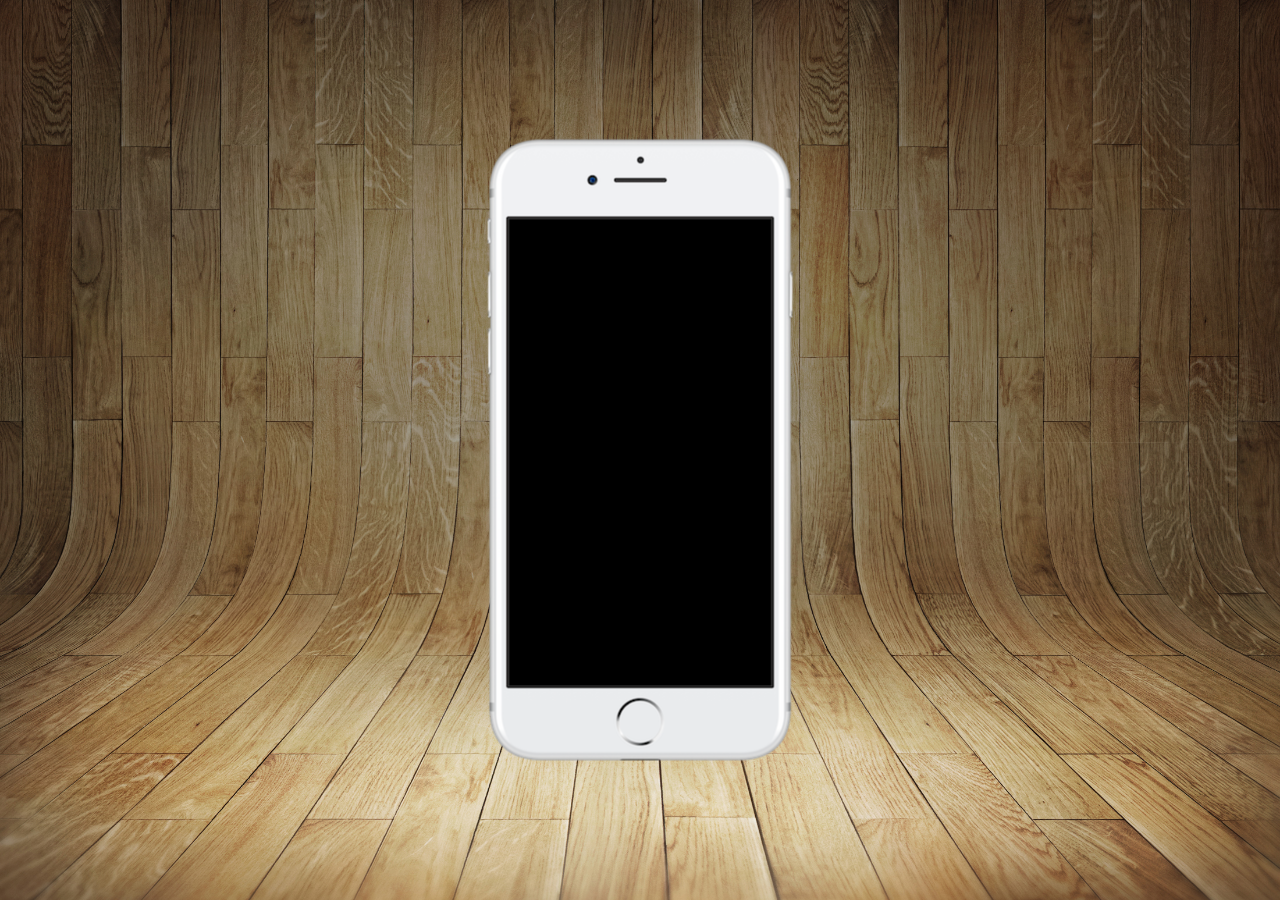
==== index.html @ 14033b6d "inicio do projeto" ====
<!DOCTYPE html>
<html lang="pt-br">
<head>
    <meta charset="UTF-8">
    <meta name="viewport" content="width=device-width, initial-scale=1.0">
    <title>projeto Redes Sociais</title>
    <link rel="stylesheet" href="estudos/style.css">
    <link rel="shortcut icon" href="favicon.ico" type="image/x-icon">

</head>
<body>
    <main>
        <section id="telefone">

        </section>
        <section id="redes-sociais">

        </section>
    </main>
</body>
</html>
---- estudos/style.css ----
@charset "UTF-8";

* {
    margin: 0px;
    padding: 0px;
    font-family: Arial, Helvetica, sans-serif;
}

html, body {
    height: 100vh;
    width: 100vw;
    background-color: black;
}

body {
    background: url('../imagens/fundo-madeira.jpg')no-repeat;
    background-size: cover;
    background-attachment: fixed;
}

main {
    height: 100vh;
    position: relative;
   
}

section#telefone {
    position: absolute;
    top: 50%;
    left: 50%;
    transform: translate(-50%, -50%);

    height: 627px;
    width: 311px;
    background-color: blue;
    background: url('../imagens/frame-iphone.png')no-repeat;
}
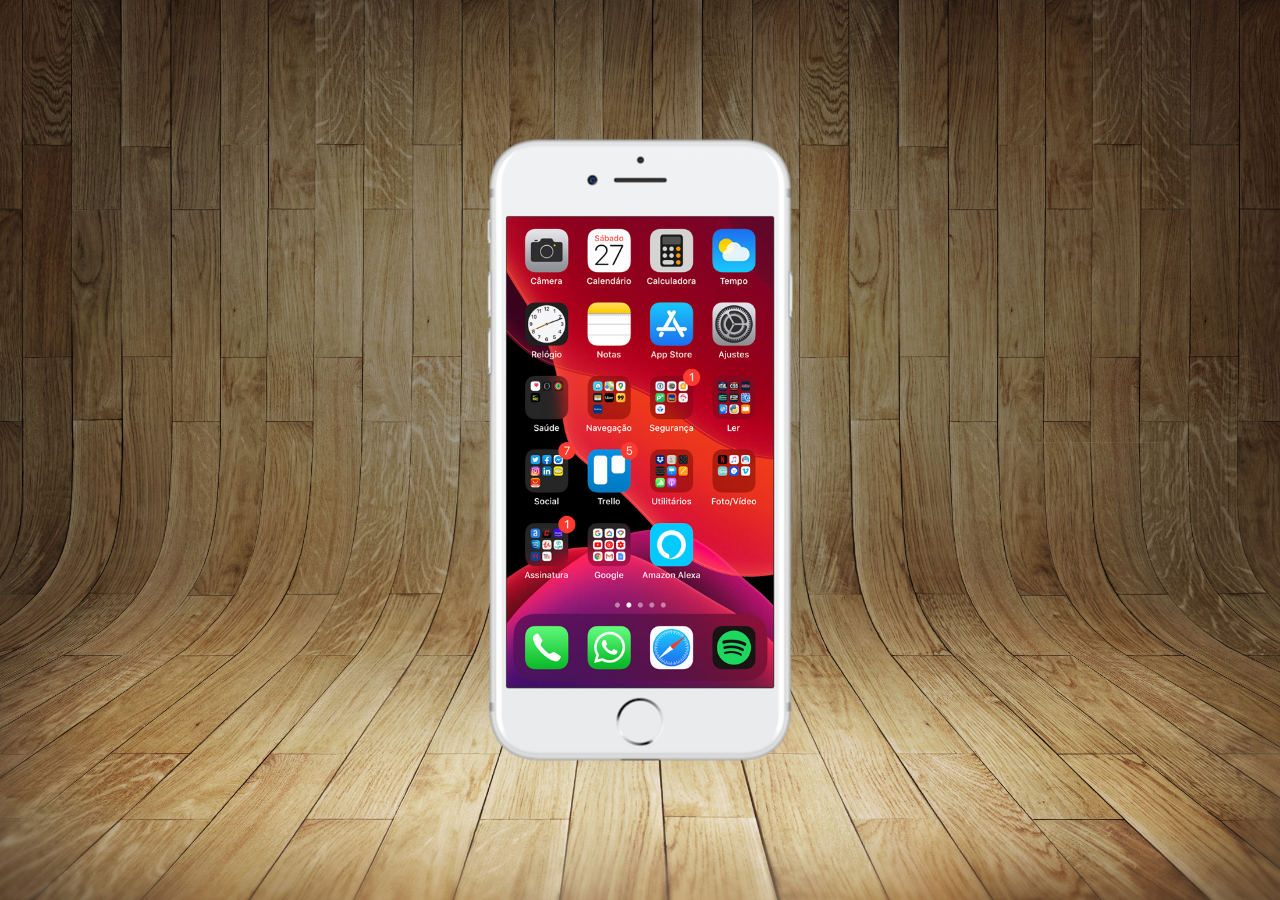
==== commit 040af47b: "pagina home" ====
--- a/index.html
+++ b/index.html
@@ -11,7 +11,7 @@
 <body>
     <main>
         <section id="telefone">
-
+            <iframe src="home.html" name="tela" id="tela" frameborder="0"></iframe>
         </section>
         <section id="redes-sociais">
 
--- a/estudos/style.css
+++ b/estudos/style.css
@@ -34,4 +34,12 @@
     width: 311px;
     background-color: blue;
     background: url('../imagens/frame-iphone.png')no-repeat;
+}
+
+iframe#tela {
+    position: relative;
+    top: 80px;
+    left: 22px;
+    width: 267px;
+    height: 471px;
 }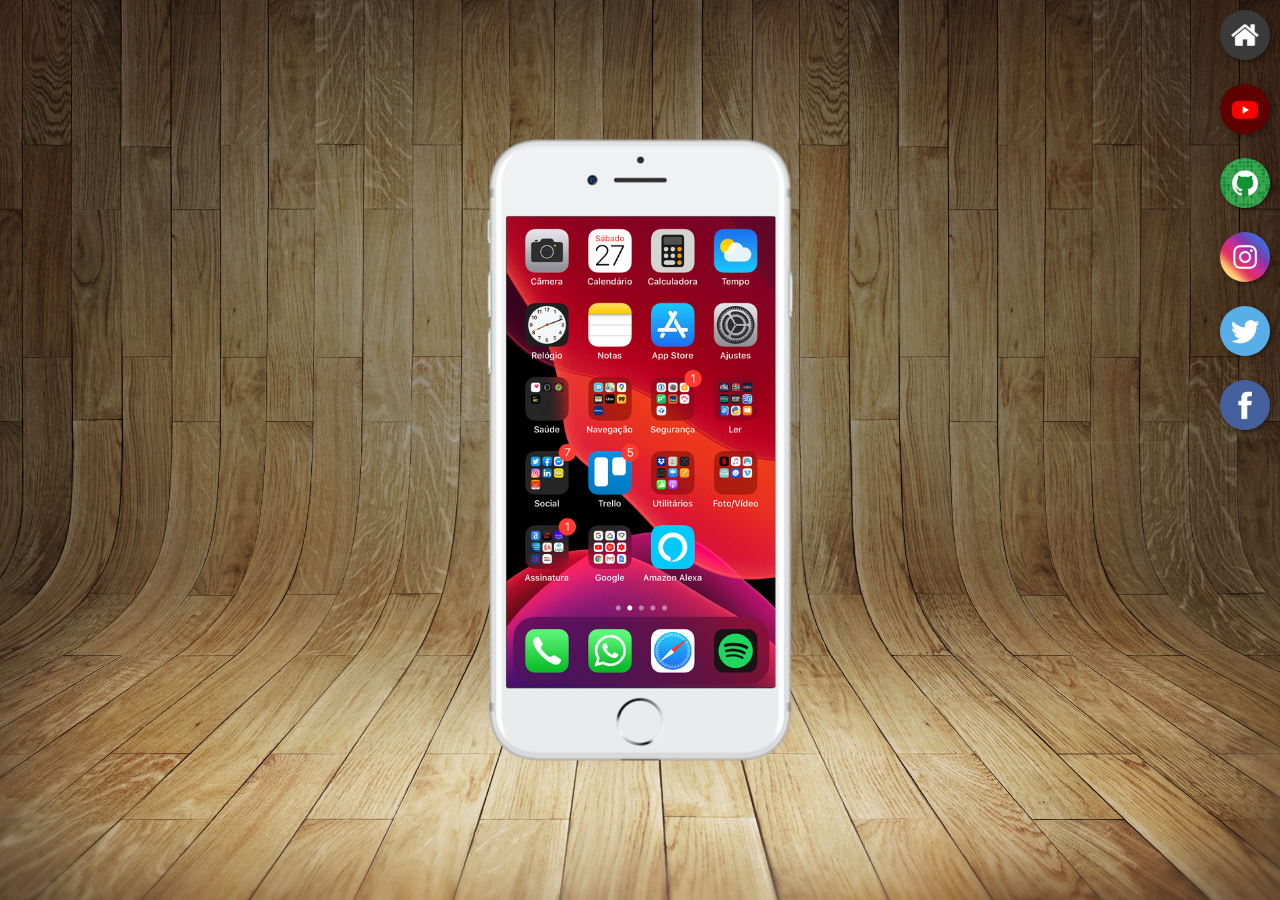
==== commit 6d5b7e5b: "botoes" ====
--- a/index.html
+++ b/index.html
@@ -11,10 +11,17 @@
 <body>
     <main>
         <section id="telefone">
-            <iframe src="home.html" name="tela" id="tela" frameborder="0"></iframe>
+            <iframe src="home.html" name="tela" id="tela" frameborder="0">
+                Seu navegador não é compatível com isso...
+            </iframe>
         </section>
         <section id="redes-sociais">
-
+            <a href="#" target="tela"><img src="imagens/logo-home.jpg" alt="Home"></a> <br>
+            <a href="#" target="tela"><img src="imagens/logo-youtube.jpg" alt="YouTube"></a> <br>
+            <a href="#" target="tela"><img src="imagens/logo-github.jpg" alt="Github"></a> <br>
+            <a href="#" target="tela"><img src="imagens/logo-instagram.jpg" alt="Instagram"></a> <br>
+            <a href="#" target="tela"><img src="imagens/logo-twitter.jpg" alt="Twitter"></a> <br>
+            <a href="#" tabindex="tela"><img src="imagens/logo-facebook.jpg" alt="Facebool"></a>
         </section>
     </main>
 </body>
--- a/estudos/style.css
+++ b/estudos/style.css
@@ -40,6 +40,24 @@
     position: relative;
     top: 80px;
     left: 22px;
-    width: 267px;
+    width: 269px;
     height: 471px;
+}
+
+section#redes-sociais {
+    text-align: right;
+}
+section#redes-sociais img {
+    width: 50px;
+    margin: 10px;
+    border-radius: 50%;
+    box-shadow: 2px 2px 5px rgba(0, 0, 0,0.400 );
+    box-sizing: border-box;
+}
+
+section#redes-sociais img:hover {
+    border: 2px solid white;
+    transform: translate(-3px, -3px);
+    box-shadow: 5px 5px 10px black;
+    transition: transform .4s, border .4s;
 }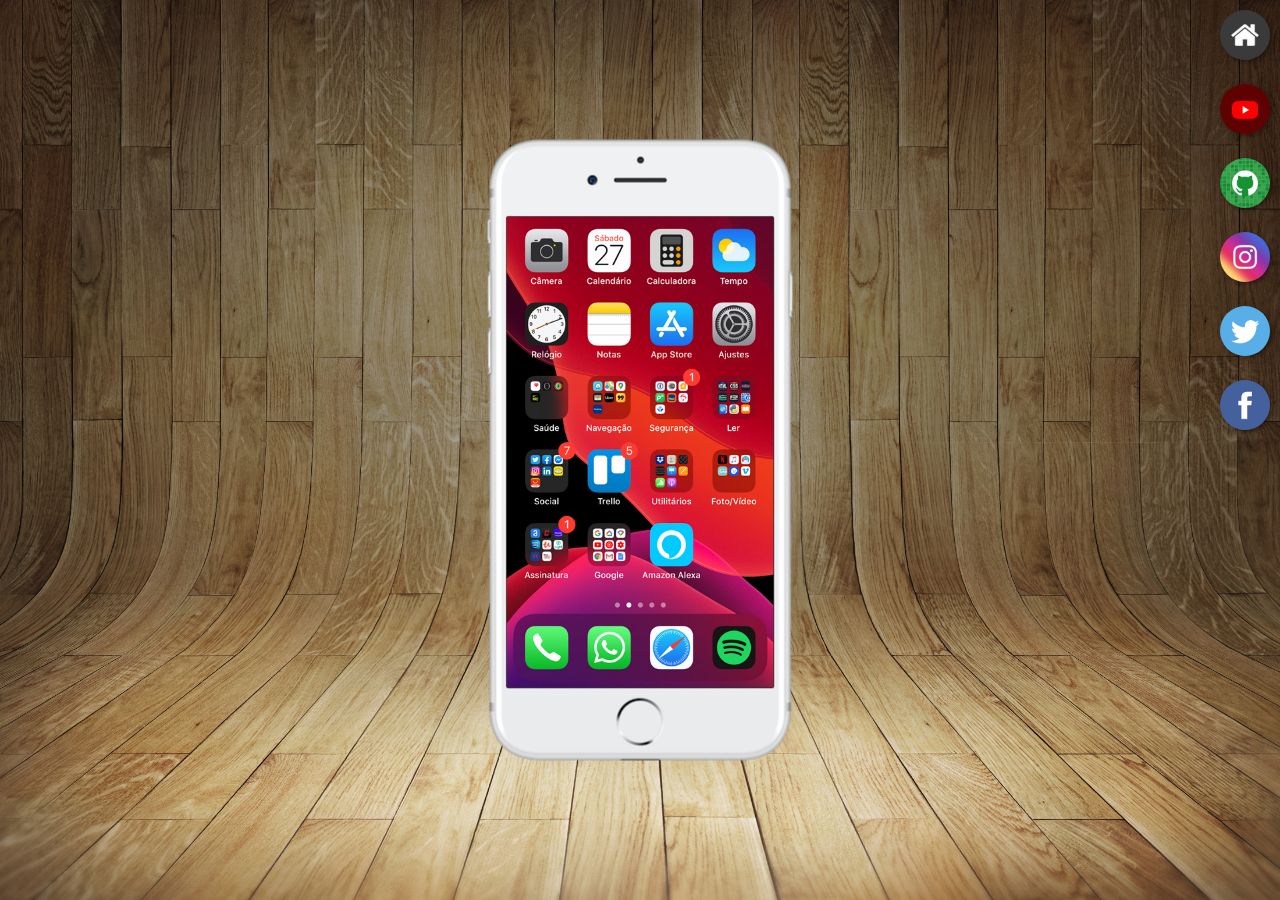
==== commit e58ea798: "projeto social" ====
--- a/index.html
+++ b/index.html
@@ -16,12 +16,12 @@
             </iframe>
         </section>
         <section id="redes-sociais">
-            <a href="#" target="tela"><img src="imagens/logo-home.jpg" alt="Home"></a> <br>
-            <a href="#" target="tela"><img src="imagens/logo-youtube.jpg" alt="YouTube"></a> <br>
-            <a href="#" target="tela"><img src="imagens/logo-github.jpg" alt="Github"></a> <br>
-            <a href="#" target="tela"><img src="imagens/logo-instagram.jpg" alt="Instagram"></a> <br>
-            <a href="#" target="tela"><img src="imagens/logo-twitter.jpg" alt="Twitter"></a> <br>
-            <a href="#" tabindex="tela"><img src="imagens/logo-facebook.jpg" alt="Facebool"></a>
+            <a href="home.html" target="tela"><img src="imagens/logo-home.jpg" alt="Home"></a> <br>
+            <a href="Youtube.html" target="tela"><img src="imagens/logo-youtube.jpg" alt="YouTube"></a> <br>
+            <a href="github.html" target="tela"><img src="imagens/logo-github.jpg" alt="Github"></a> <br>
+            <a href="instagram.html" target="tela"><img src="imagens/logo-instagram.jpg" alt="Instagram"></a> <br>
+            <a href="twitter.html" target="tela"><img src="imagens/logo-twitter.jpg" alt="Twitter"></a> <br>
+            <a href="facebook.html" target="tela"><img src="imagens/logo-facebook.jpg" alt="Facebool"></a>
         </section>
     </main>
 </body>
--- a/estudos/style.css
+++ b/estudos/style.css
@@ -40,7 +40,7 @@
     position: relative;
     top: 80px;
     left: 22px;
-    width: 269px;
+    width: 267px;
     height: 471px;
 }
 
